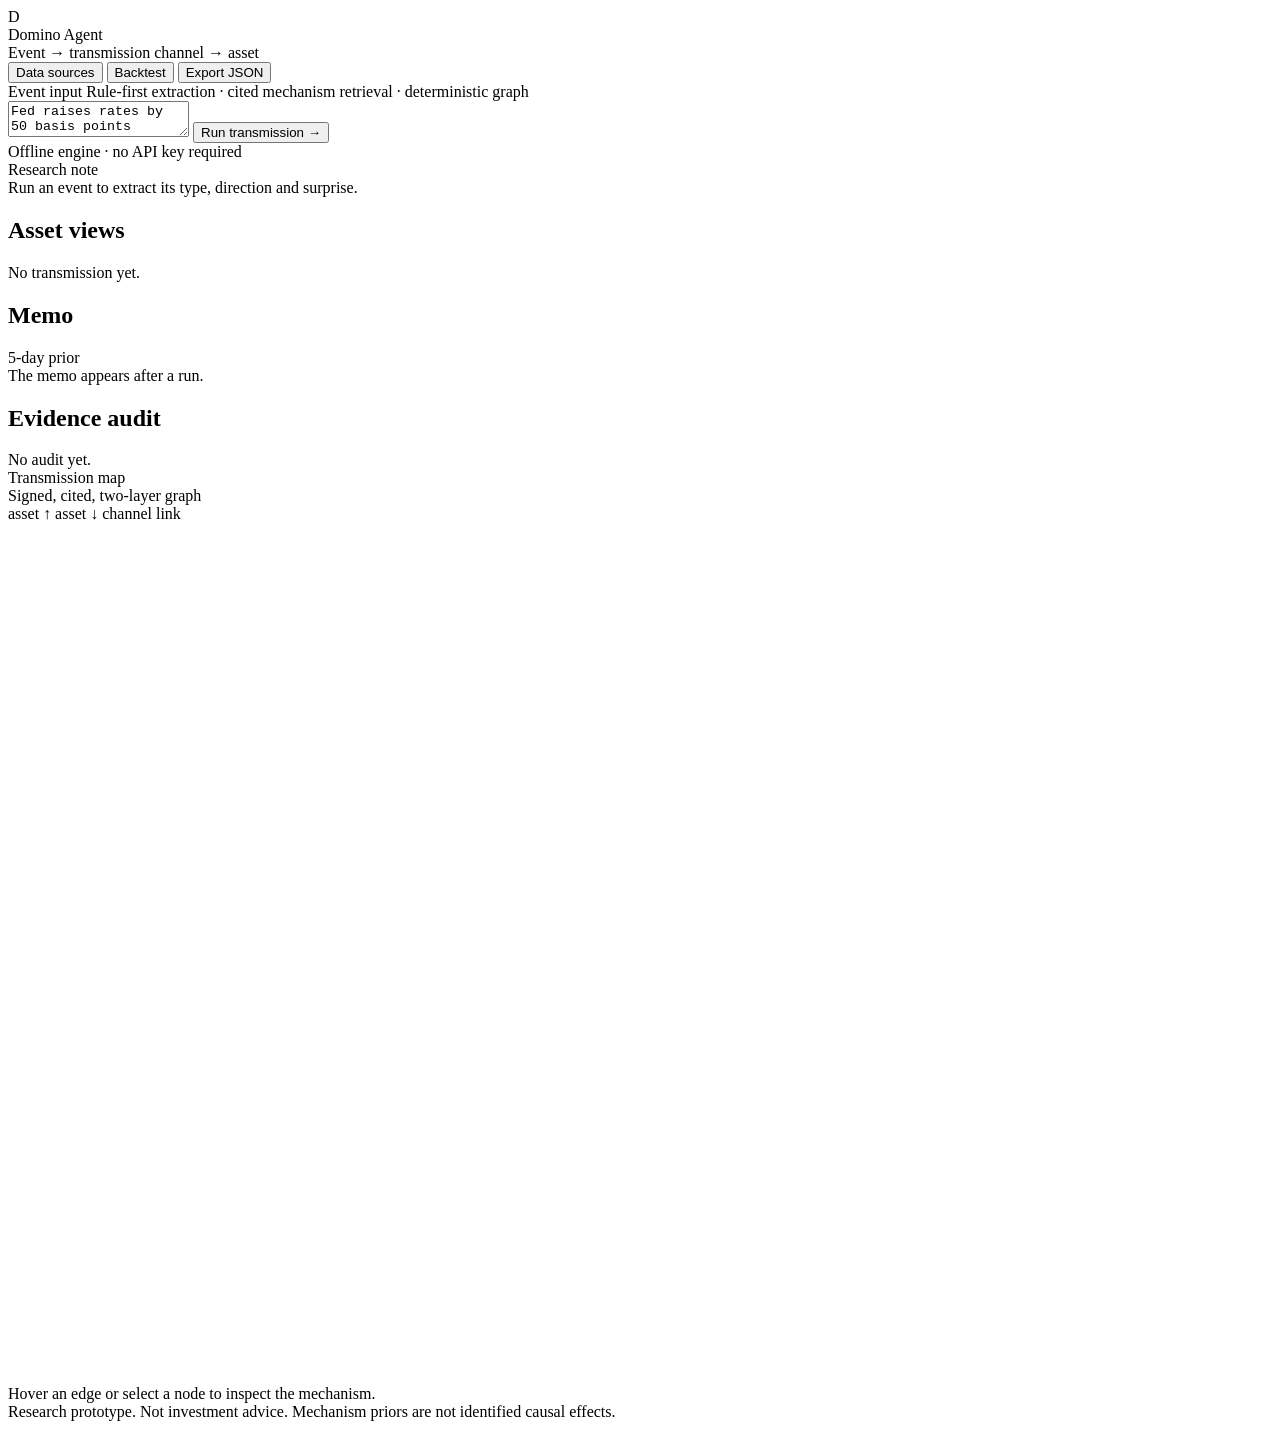
==== frontend/index.html @ 2cb269bb "feat: rebuild Domino Agent as an evidence-gated macro transmission engine - rule-first financial eve" ====
<!doctype html>
<html lang="en">
  <head>
    <meta charset="utf-8" />
    <meta name="viewport" content="width=device-width, initial-scale=1" />
    <title>Domino Agent — Event Transmission Research</title>
    <meta
      name="description"
      content="Auditable event-driven macro transmission: extraction, cited mechanisms, deterministic channels and event-study calibration."
    />
    <link rel="stylesheet" href="/styles.css" />
  </head>
  <body>
    <header class="topbar">
      <div class="brand">
        <div class="brand-mark" aria-hidden="true">D</div>
        <div>
          <div class="brand-name">Domino Agent</div>
          <div class="brand-sub">Event → transmission channel → asset</div>
        </div>
      </div>
      <div class="topbar-meta" id="healthChips" aria-live="polite"></div>
      <div class="topbar-actions">
        <button class="button ghost" id="sourcesBtn" type="button">Data sources</button>
        <button class="button ghost" id="backtestBtn" type="button">Backtest</button>
        <button class="button solid" id="downloadBtn" type="button">Export JSON</button>
      </div>
    </header>

    <section class="composer" aria-label="Event input">
      <div class="composer-label">
        <span class="eyebrow">Event input</span>
        <span class="hint">Rule-first extraction · cited mechanism retrieval · deterministic graph</span>
      </div>
      <div class="composer-row">
        <textarea id="headline" rows="2" spellcheck="false">Fed raises rates by 50 basis points</textarea>
        <button class="button run" id="analyzeBtn" type="button">
          <span id="analyzeLabel">Run transmission</span>
          <span class="run-arrow" aria-hidden="true">→</span>
        </button>
      </div>
      <div class="examples" id="examples" aria-label="Example events"></div>
      <div class="composer-status">
        <span id="statusLine">Offline engine · no API key required</span>
        <span id="latencyLine"></span>
      </div>
    </section>

    <main class="layout">
      <aside class="note-panel" aria-label="Research note">
        <div class="panel-head">
          <span class="eyebrow">Research note</span>
          <span class="mono" id="eventDate"></span>
        </div>

        <div class="event-card" id="eventCard">
          <div class="placeholder">Run an event to extract its type, direction and surprise.</div>
        </div>

        <section class="block">
          <div class="block-head">
            <h2>Asset views</h2>
            <span class="mono" id="assetCount"></span>
          </div>
          <div id="assetTable" class="asset-table">
            <div class="placeholder">No transmission yet.</div>
          </div>
        </section>

        <section class="block">
          <div class="block-head">
            <h2>Memo</h2>
            <span class="mono">5-day prior</span>
          </div>
          <div id="memo" class="memo">
            <div class="placeholder">The memo appears after a run.</div>
          </div>
        </section>

        <section class="block">
          <div class="block-head">
            <h2>Evidence audit</h2>
            <span class="mono" id="auditBadge"></span>
          </div>
          <div id="audit" class="audit">
            <div class="placeholder">No audit yet.</div>
          </div>
        </section>
      </aside>

      <section class="graph-panel" aria-label="Transmission graph">
        <div class="graph-head">
          <div>
            <span class="eyebrow">Transmission map</span>
            <div class="graph-title">Signed, cited, two-layer graph</div>
          </div>
          <div class="legend" aria-label="Legend">
            <span><i class="swatch pos"></i>asset ↑</span>
            <span><i class="swatch neg"></i>asset ↓</span>
            <span><i class="swatch flow"></i>channel link</span>
          </div>
        </div>
        <div class="graph-wrap">
          <svg id="graph" viewBox="0 0 1120 760" role="img" aria-label="Event to transmission channel to asset graph"></svg>
          <div id="tooltip" class="tooltip" hidden></div>
        </div>
        <div class="selection" id="selection">
          <span class="placeholder">Hover an edge or select a node to inspect the mechanism.</span>
        </div>
      </section>
    </main>

    <footer class="footer">
      <span>Research prototype.</span>
      <span>Not investment advice. Mechanism priors are not identified causal effects.</span>
      <span class="mono" id="footerMeta"></span>
    </footer>

    <div class="modal" id="backtestModal" hidden>
      <div class="modal-backdrop" data-close="true"></div>
      <div class="modal-card" role="dialog" aria-modal="true" aria-labelledby="backtestTitle">
        <div class="modal-head">
          <div>
            <span class="eyebrow">Walk-forward evaluation</span>
            <h2 id="backtestTitle">Event-study backtest</h2>
          </div>
          <button class="button ghost" id="closeBacktest" type="button">Close</button>
        </div>
        <div id="backtestBody" class="modal-body">
          <div class="placeholder">Loading…</div>
        </div>
      </div>
    </div>

    <div class="modal" id="sourcesModal" hidden>
      <div class="modal-backdrop" data-close="true"></div>
      <div class="modal-card" role="dialog" aria-modal="true" aria-labelledby="sourcesTitle">
        <div class="modal-head">
          <div>
            <span class="eyebrow">Provenance</span>
            <h2 id="sourcesTitle">Data sources</h2>
          </div>
          <button class="button ghost" id="closeSources" type="button">Close</button>
        </div>
        <div id="sourcesBody" class="modal-body">
          <div class="placeholder">Loading…</div>
        </div>
      </div>
    </div>

    <script src="/app.js" defer></script>
  </body>
</html>
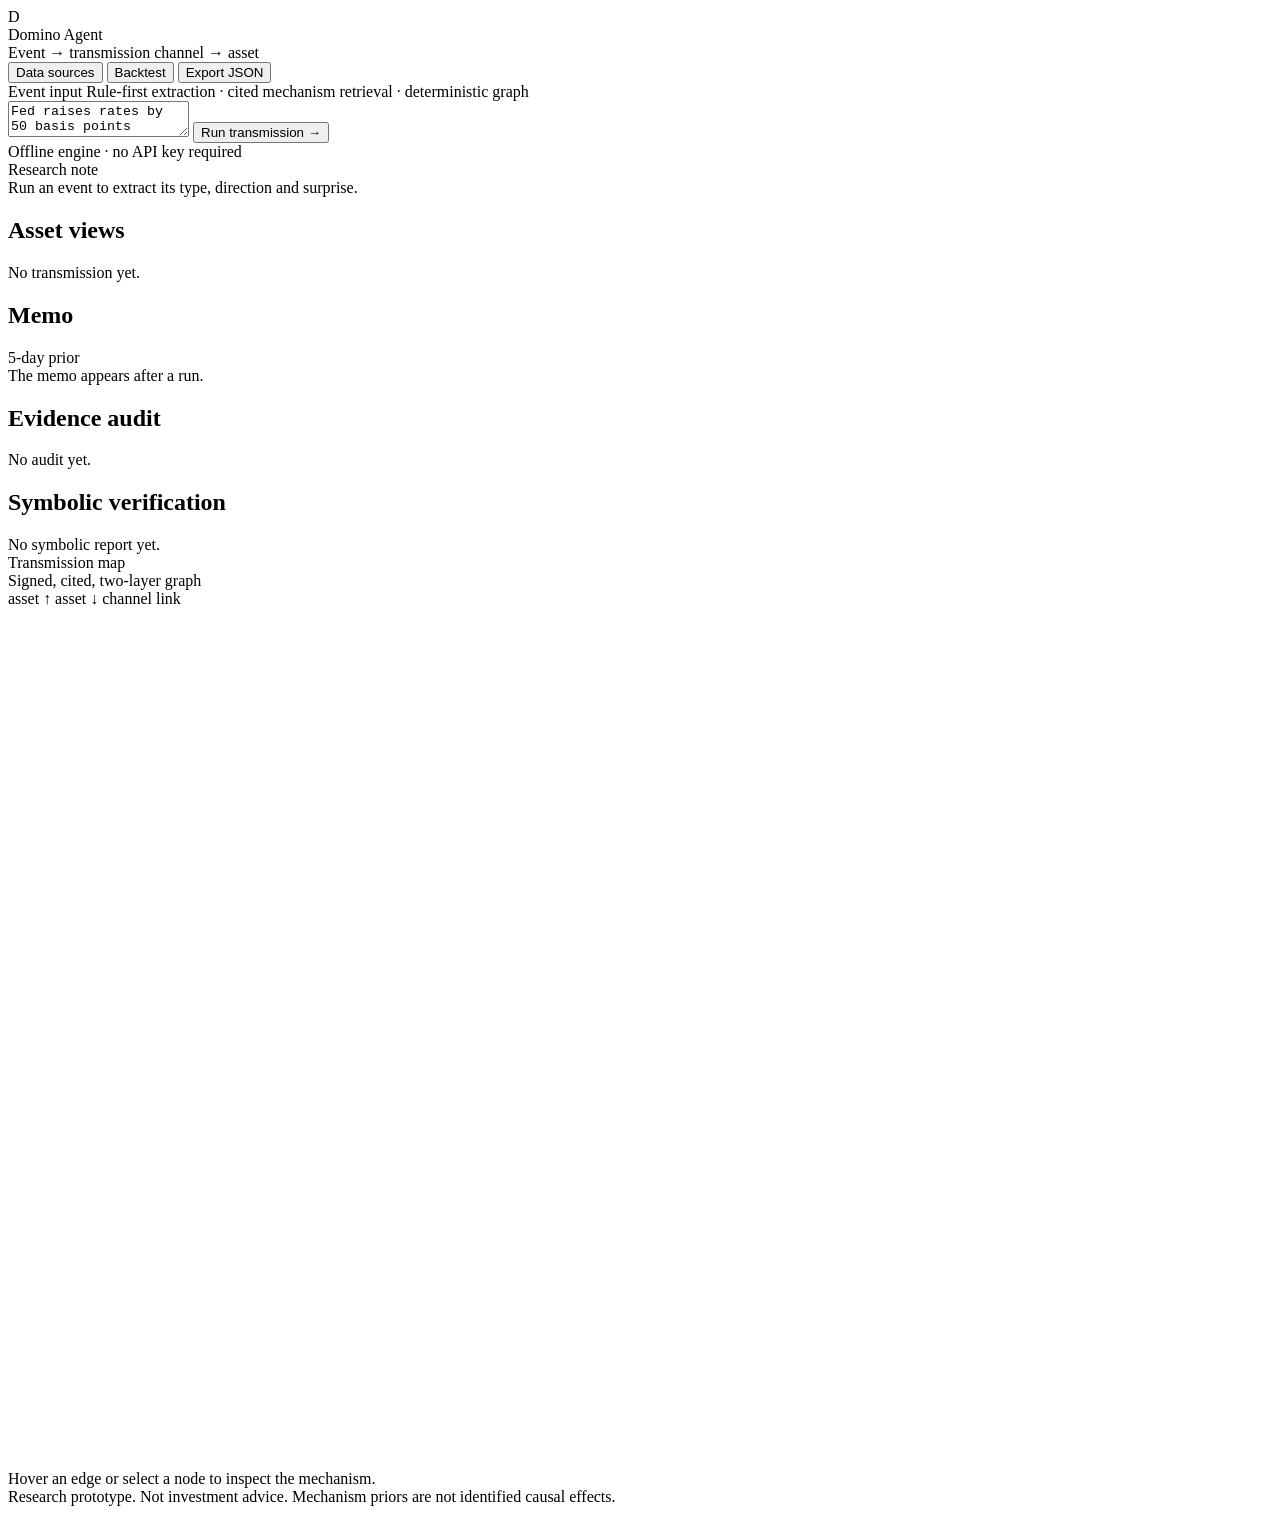
==== commit 76cd7a54: "feat(v0.4): neuro-symbolic kernel with sign algebra, Z3 proof cores and policy-as-code - signed infl" ====
--- a/frontend/index.html
+++ b/frontend/index.html
@@ -86,6 +86,16 @@
             <div class="placeholder">No audit yet.</div>
           </div>
         </section>
+
+        <section class="block">
+          <div class="block-head">
+            <h2>Symbolic verification</h2>
+            <span class="mono" id="symbolicBadge"></span>
+          </div>
+          <div id="symbolic" class="symbolic">
+            <div class="placeholder">No symbolic report yet.</div>
+          </div>
+        </section>
       </aside>
 
       <section class="graph-panel" aria-label="Transmission graph">
@@ -124,7 +134,15 @@
             <span class="eyebrow">Walk-forward evaluation</span>
             <h2 id="backtestTitle">Event-study backtest</h2>
           </div>
-          <button class="button ghost" id="closeBacktest" type="button">Close</button>
+          <div class="modal-actions">
+            <label class="select-label" for="datasetSelect">Benchmark</label>
+            <select id="datasetSelect">
+              <option value="curated">Curated · 50 events</option>
+              <option value="fomc">FOMC stress · 58 events</option>
+              <option value="extended">Extended · 92 events</option>
+            </select>
+            <button class="button ghost" id="closeBacktest" type="button">Close</button>
+          </div>
         </div>
         <div id="backtestBody" class="modal-body">
           <div class="placeholder">Loading…</div>
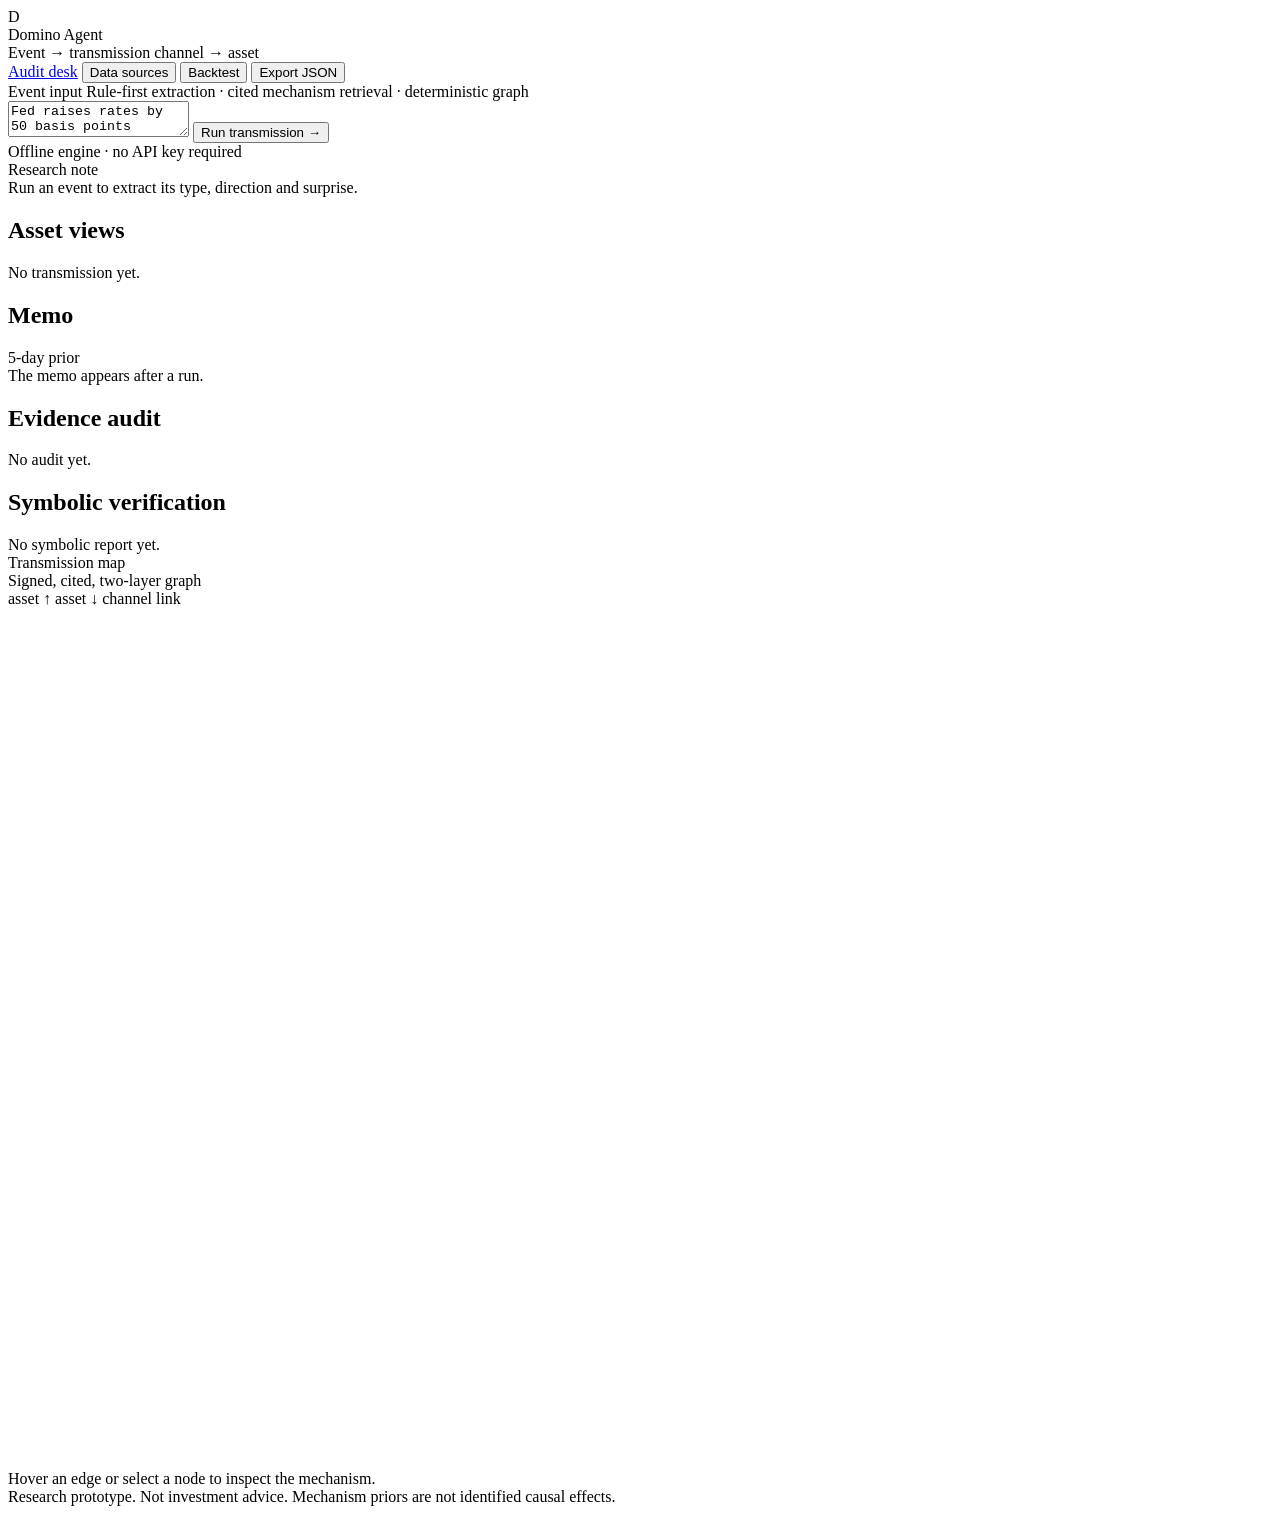
==== commit 8541008d: "feat(v0.8.1): Audit Desk product line" ====
--- a/frontend/index.html
+++ b/frontend/index.html
@@ -8,7 +8,7 @@
       name="description"
       content="Auditable event-driven macro transmission: extraction, cited mechanisms, deterministic channels and event-study calibration."
     />
-    <link rel="stylesheet" href="/styles.css" />
+    <link rel="stylesheet" href="/styles.css?v=0.8.1" />
   </head>
   <body>
     <header class="topbar">
@@ -21,6 +21,7 @@
       </div>
       <div class="topbar-meta" id="healthChips" aria-live="polite"></div>
       <div class="topbar-actions">
+        <a class="button ghost" href="/product">Audit desk</a>
         <button class="button ghost" id="sourcesBtn" type="button">Data sources</button>
         <button class="button ghost" id="backtestBtn" type="button">Backtest</button>
         <button class="button solid" id="downloadBtn" type="button">Export JSON</button>
@@ -138,7 +139,8 @@
             <label class="select-label" for="datasetSelect">Benchmark</label>
             <select id="datasetSelect">
               <option value="curated">Curated · 50 events</option>
-              <option value="fomc">FOMC stress · 58 events</option>
+              <option value="fomc">FOMC action-only · 58 events</option>
+              <option value="fomc_surprise">FOMC surprise-aware · 45 events</option>
               <option value="extended">Extended · 92 events</option>
             </select>
             <button class="button ghost" id="closeBacktest" type="button">Close</button>
@@ -166,6 +168,6 @@
       </div>
     </div>
 
-    <script src="/app.js" defer></script>
+    <script src="/app.js?v=0.8.1" defer></script>
   </body>
 </html>
